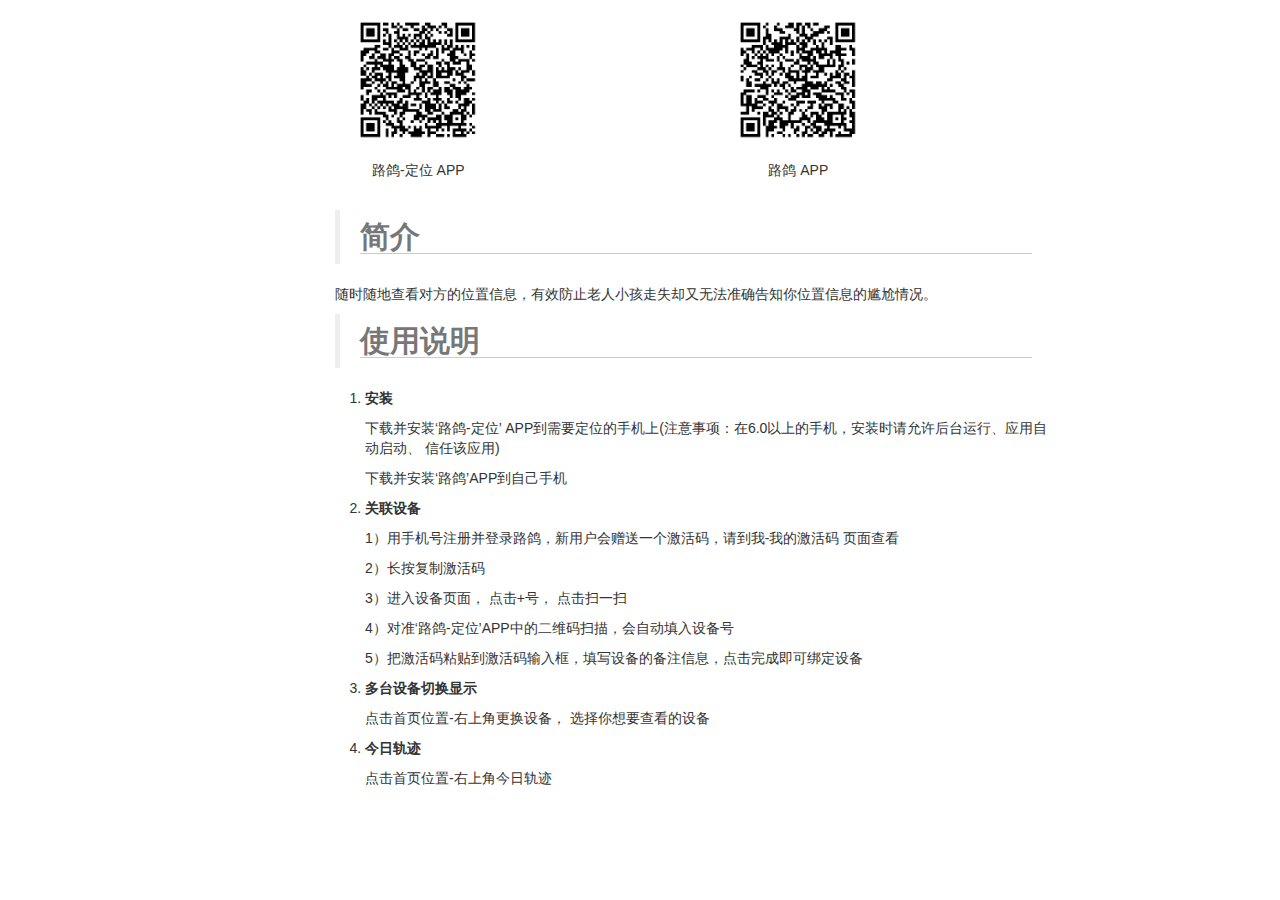
==== index.html @ 769b9c31 "路鸽说明文档 init" ====
<!DOCTYPE html>
<html>
	<head>
		<meta charset="utf-8" />
		<title></title>
		<link rel="stylesheet" href="css/index.css"/>
		<link rel="stylesheet" href="css/index-doc.css"/>
		<link rel="stylesheet" href="css/bootstrap.min.css" />
		<script type="text/javascript" src="js/bootstrap.min.js"></script>
		<script type="text/javascript" src="js/jquery-3.2.1.min.js"></script>
		
	</head>
	<body>
		<div class="col-md-offset-2 container" >
				<div id="qr1" class="col-md-4">
					<img src="img/qr_hservice.png" class="qr-img img-rounded img-responsive center-block">
					<p class="text-center" style="margin-top: 20px;">路鸽-定位 APP</p>
				</div>
			
				<div id="qr2" class="col-md-4">
					<img src="img/qr_honeysuper.png" class="qr-img img-rounded img-responsive center-block" >
					<p class="text-center" style="margin-top: 20px;">路鸽 APP</span>
					
				</div>
		</div>
		
		<div class="col-md-7 col-md-offset-3">
			<blockquote>
			<h2><strong>简介</strong></h2>
			</blockquote>
			<p>随时随地查看对方的位置信息，有效防止老人小孩走失却又无法准确告知你位置信息的尴尬情况。</p>
			<blockquote>
			<h2><strong>使用说明</strong></h2>
			</blockquote>
			<ol>
			<li>
			<p><strong>安装</strong></p>
			<p>下载并安装‘路鸽-定位’ APP到需要定位的手机上(注意事项：在6.0以上的手机，安装时请允许后台运行、应用自动启动、 信任该应用)</p>
			<p>下载并安装‘路鸽’APP到自己手机</p>
			</li>
			<li>
			<p><strong>关联设备</strong></p>
			<p>1）用手机号注册并登录路鸽，新用户会赠送一个激活码，请到我-我的激活码 页面查看</p>
			<p>2）长按复制激活码</p>
			<p>3）进入设备页面， 点击+号， 点击扫一扫</p>
			<p>4）对准‘路鸽-定位’APP中的二维码扫描，会自动填入设备号</p>
			<p>5）把激活码粘贴到激活码输入框，填写设备的备注信息，点击完成即可绑定设备</p>
			</li>
			<li>
			<p><strong>多台设备切换显示</strong></p>
			<p>点击首页位置-右上角更换设备， 选择你想要查看的设备</p>
			</li>
			<li>
			<p><strong>今日轨迹</strong></p>
			<p>点击首页位置-右上角今日轨迹</p>
			</li>
			</ol>
		</div>
	</body>
</html>
---- css/index.css ----
#qr1 {
	float: left;
	margin-top: 20px;
	margin-bottom: 20px;
}

#qr2 {
	float: left;
	margin-top: 20px;
	margin-bottom: 20px;
}

.qr-img {
	width: 120px;
	height: 120px;
}
---- css/index-doc.css ----
/* GitHub stylesheet for MarkdownPad (http://markdownpad.com) */
/* Author: Nicolas Hery - http://nicolashery.com */
/* Version: b13fe65ca28d2e568c6ed5d7f06581183df8f2ff */
/* Source: https://github.com/nicolahery/markdownpad-github */

/* RESET
=============================================================================*/


/* BODY
=============================================================================*/

body>*:first-child {
  margin-top: 0 !important;
}

body>*:last-child {
  margin-bottom: 0 !important;
}

/* BLOCKS
=============================================================================*/

p, blockquote, ul, ol, dl, table, pre {
  margin: 15px 0;
}

/* HEADERS
=============================================================================*/

h1, h2, h3, h4, h5, h6 {
  margin: 20px 0 10px;
  padding: 0;
  font-weight: bold;
  -webkit-font-smoothing: antialiased;
}

h1 tt, h1 code, h2 tt, h2 code, h3 tt, h3 code, h4 tt, h4 code, h5 tt, h5 code, h6 tt, h6 code {
  font-size: inherit;
}

h1 {
  font-size: 28px;
  color: #000;
}

h2 {
  font-size: 24px;
  border-bottom: 1px solid #ccc;
  color: #000;
}

h3 {
  font-size: 18px;
}

h4 {
  font-size: 16px;
}

h5 {
  font-size: 14px;
}

h6 {
  color: #777;
  font-size: 14px;
}

body>h2:first-child, body>h1:first-child, body>h1:first-child+h2, body>h3:first-child, body>h4:first-child, body>h5:first-child, body>h6:first-child {
  margin-top: 0;
  padding-top: 0;
}

a:first-child h1, a:first-child h2, a:first-child h3, a:first-child h4, a:first-child h5, a:first-child h6 {
  margin-top: 0;
  padding-top: 0;
}

h1+p, h2+p, h3+p, h4+p, h5+p, h6+p {
  margin-top: 10px;
}

/* LINKS
=============================================================================*/

a {
  color: #4183C4;
  text-decoration: none;
}

a:hover {
  text-decoration: underline;
}

/* LISTS
=============================================================================*/

ul, ol {
  padding-left: 30px;
}

ul li > :first-child, 
ol li > :first-child, 
ul li ul:first-of-type, 
ol li ol:first-of-type, 
ul li ol:first-of-type, 
ol li ul:first-of-type {
  margin-top: 0px;
}

ul ul, ul ol, ol ol, ol ul {
  margin-bottom: 0;
}

dl {
  padding: 0;
}

dl dt {
  font-size: 14px;
  font-weight: bold;
  font-style: italic;
  padding: 0;
  margin: 15px 0 5px;
}

dl dt:first-child {
  padding: 0;
}

dl dt>:first-child {
  margin-top: 0px;
}

dl dt>:last-child {
  margin-bottom: 0px;
}

dl dd {
  margin: 0 0 15px;
  padding: 0 15px;
}

dl dd>:first-child {
  margin-top: 0px;
}

dl dd>:last-child {
  margin-bottom: 0px;
}

/* CODE
=============================================================================*/

pre, code, tt {
  font-size: 12px;
  font-family: Consolas, "Liberation Mono", Courier, monospace;
}

code, tt {
  margin: 0 0px;
  padding: 0px 0px;
  white-space: nowrap;
  border: 1px solid #eaeaea;
  background-color: #f8f8f8;
  border-radius: 3px;
}

pre>code {
  margin: 0;
  padding: 0;
  white-space: pre;
  border: none;
  background: transparent;
}

pre {
  background-color: #f8f8f8;
  border: 1px solid #ccc;
  font-size: 13px;
  line-height: 19px;
  overflow: auto;
  padding: 6px 10px;
  border-radius: 3px;
}

pre code, pre tt {
  background-color: transparent;
  border: none;
}

kbd {
    -moz-border-bottom-colors: none;
    -moz-border-left-colors: none;
    -moz-border-right-colors: none;
    -moz-border-top-colors: none;
    background-color: #DDDDDD;
    background-image: linear-gradient(#F1F1F1, #DDDDDD);
    background-repeat: repeat-x;
    border-color: #DDDDDD #CCCCCC #CCCCCC #DDDDDD;
    border-image: none;
    border-radius: 2px 2px 2px 2px;
    border-style: solid;
    border-width: 1px;
    font-family: "Helvetica Neue",Helvetica,Arial,sans-serif;
    line-height: 10px;
    padding: 1px 4px;
}

/* QUOTES
=============================================================================*/

blockquote {
  border-left: 4px solid #DDD;
  padding: 0 15px;
  color: #777;
}

blockquote>:first-child {
  margin-top: 0px;
}

blockquote>:last-child {
  margin-bottom: 0px;
}

/* HORIZONTAL RULES
=============================================================================*/

hr {
  clear: both;
  margin: 15px 0;
  height: 0px;
  overflow: hidden;
  border: none;
  background: transparent;
  border-bottom: 4px solid #ddd;
  padding: 0;
}

/* TABLES
=============================================================================*/

table th {
  font-weight: bold;
}

table th, table td {
  border: 1px solid #ccc;
  padding: 6px 13px;
}

table tr {
  border-top: 1px solid #ccc;
  background-color: #fff;
}

table tr:nth-child(2n) {
  background-color: #f8f8f8;
}

/* IMAGES
=============================================================================*/

img {
  max-width: 100%
}
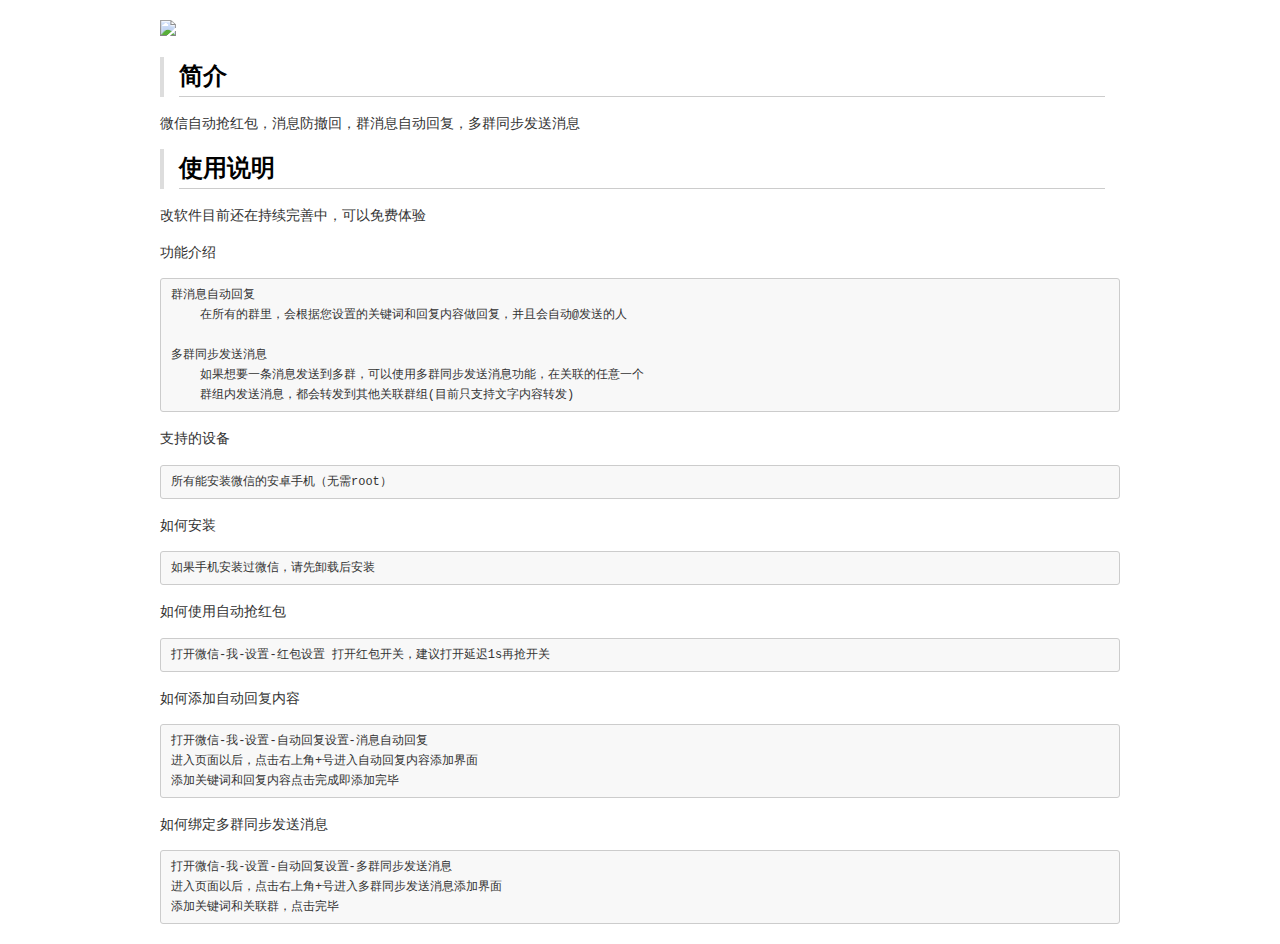
==== commit 10e29ab8: "wechat" ====
--- a/index.html
+++ b/index.html
@@ -1,60 +1,339 @@
 <!DOCTYPE html>
 <html>
-	<head>
-		<meta charset="utf-8" />
-		<title></title>
-		<link rel="stylesheet" href="css/index.css"/>
-		<link rel="stylesheet" href="css/index-doc.css"/>
-		<link rel="stylesheet" href="css/bootstrap.min.css" />
-		<script type="text/javascript" src="js/bootstrap.min.js"></script>
-		<script type="text/javascript" src="js/jquery-3.2.1.min.js"></script>
-		
-	</head>
-	<body>
-		<div class="col-md-offset-2 container" >
-				<div id="qr1" class="col-md-4">
-					<img src="img/qr_hservice.png" class="qr-img img-rounded img-responsive center-block">
-					<p class="text-center" style="margin-top: 20px;">路鸽-定位 APP</p>
-				</div>
-			
-				<div id="qr2" class="col-md-4">
-					<img src="img/qr_honeysuper.png" class="qr-img img-rounded img-responsive center-block" >
-					<p class="text-center" style="margin-top: 20px;">路鸽 APP</span>
-					
-				</div>
-		</div>
-		
-		<div class="col-md-7 col-md-offset-3">
-			<blockquote>
-			<h2><strong>简介</strong></h2>
-			</blockquote>
-			<p>随时随地查看对方的位置信息，有效防止老人小孩走失却又无法准确告知你位置信息的尴尬情况。</p>
-			<blockquote>
-			<h2><strong>使用说明</strong></h2>
-			</blockquote>
-			<ol>
-			<li>
-			<p><strong>安装</strong></p>
-			<p>下载并安装‘路鸽-定位’ APP到需要定位的手机上(注意事项：在6.0以上的手机，安装时请允许后台运行、应用自动启动、 信任该应用)</p>
-			<p>下载并安装‘路鸽’APP到自己手机</p>
-			</li>
-			<li>
-			<p><strong>关联设备</strong></p>
-			<p>1）用手机号注册并登录路鸽，新用户会赠送一个激活码，请到我-我的激活码 页面查看</p>
-			<p>2）长按复制激活码</p>
-			<p>3）进入设备页面， 点击+号， 点击扫一扫</p>
-			<p>4）对准‘路鸽-定位’APP中的二维码扫描，会自动填入设备号</p>
-			<p>5）把激活码粘贴到激活码输入框，填写设备的备注信息，点击完成即可绑定设备</p>
-			</li>
-			<li>
-			<p><strong>多台设备切换显示</strong></p>
-			<p>点击首页位置-右上角更换设备， 选择你想要查看的设备</p>
-			</li>
-			<li>
-			<p><strong>今日轨迹</strong></p>
-			<p>点击首页位置-右上角今日轨迹</p>
-			</li>
-			</ol>
-		</div>
-	</body>
+<head>
+<title>wechat</title>
+<meta http-equiv="Content-Type" content="text/html; charset=utf-8" />
+<style type="text/css">
+/* GitHub stylesheet for MarkdownPad (http://markdownpad.com) */
+/* Author: Nicolas Hery - http://nicolashery.com */
+/* Version: b13fe65ca28d2e568c6ed5d7f06581183df8f2ff */
+/* Source: https://github.com/nicolahery/markdownpad-github */
+
+/* RESET
+=============================================================================*/
+
+html, body, div, span, applet, object, iframe, h1, h2, h3, h4, h5, h6, p, blockquote, pre, a, abbr, acronym, address, big, cite, code, del, dfn, em, img, ins, kbd, q, s, samp, small, strike, strong, sub, sup, tt, var, b, u, i, center, dl, dt, dd, ol, ul, li, fieldset, form, label, legend, table, caption, tbody, tfoot, thead, tr, th, td, article, aside, canvas, details, embed, figure, figcaption, footer, header, hgroup, menu, nav, output, ruby, section, summary, time, mark, audio, video {
+  margin: 0;
+  padding: 0;
+  border: 0;
+}
+
+/* BODY
+=============================================================================*/
+
+body {
+  font-family: Helvetica, arial, freesans, clean, sans-serif;
+  font-size: 14px;
+  line-height: 1.6;
+  color: #333;
+  background-color: #fff;
+  padding: 20px;
+  max-width: 960px;
+  margin: 0 auto;
+}
+
+body>*:first-child {
+  margin-top: 0 !important;
+}
+
+body>*:last-child {
+  margin-bottom: 0 !important;
+}
+
+/* BLOCKS
+=============================================================================*/
+
+p, blockquote, ul, ol, dl, table, pre {
+  margin: 15px 0;
+}
+
+/* HEADERS
+=============================================================================*/
+
+h1, h2, h3, h4, h5, h6 {
+  margin: 20px 0 10px;
+  padding: 0;
+  font-weight: bold;
+  -webkit-font-smoothing: antialiased;
+}
+
+h1 tt, h1 code, h2 tt, h2 code, h3 tt, h3 code, h4 tt, h4 code, h5 tt, h5 code, h6 tt, h6 code {
+  font-size: inherit;
+}
+
+h1 {
+  font-size: 28px;
+  color: #000;
+}
+
+h2 {
+  font-size: 24px;
+  border-bottom: 1px solid #ccc;
+  color: #000;
+}
+
+h3 {
+  font-size: 18px;
+}
+
+h4 {
+  font-size: 16px;
+}
+
+h5 {
+  font-size: 14px;
+}
+
+h6 {
+  color: #777;
+  font-size: 14px;
+}
+
+body>h2:first-child, body>h1:first-child, body>h1:first-child+h2, body>h3:first-child, body>h4:first-child, body>h5:first-child, body>h6:first-child {
+  margin-top: 0;
+  padding-top: 0;
+}
+
+a:first-child h1, a:first-child h2, a:first-child h3, a:first-child h4, a:first-child h5, a:first-child h6 {
+  margin-top: 0;
+  padding-top: 0;
+}
+
+h1+p, h2+p, h3+p, h4+p, h5+p, h6+p {
+  margin-top: 10px;
+}
+
+/* LINKS
+=============================================================================*/
+
+a {
+  color: #4183C4;
+  text-decoration: none;
+}
+
+a:hover {
+  text-decoration: underline;
+}
+
+/* LISTS
+=============================================================================*/
+
+ul, ol {
+  padding-left: 30px;
+}
+
+ul li > :first-child, 
+ol li > :first-child, 
+ul li ul:first-of-type, 
+ol li ol:first-of-type, 
+ul li ol:first-of-type, 
+ol li ul:first-of-type {
+  margin-top: 0px;
+}
+
+ul ul, ul ol, ol ol, ol ul {
+  margin-bottom: 0;
+}
+
+dl {
+  padding: 0;
+}
+
+dl dt {
+  font-size: 14px;
+  font-weight: bold;
+  font-style: italic;
+  padding: 0;
+  margin: 15px 0 5px;
+}
+
+dl dt:first-child {
+  padding: 0;
+}
+
+dl dt>:first-child {
+  margin-top: 0px;
+}
+
+dl dt>:last-child {
+  margin-bottom: 0px;
+}
+
+dl dd {
+  margin: 0 0 15px;
+  padding: 0 15px;
+}
+
+dl dd>:first-child {
+  margin-top: 0px;
+}
+
+dl dd>:last-child {
+  margin-bottom: 0px;
+}
+
+/* CODE
+=============================================================================*/
+
+pre, code, tt {
+  font-size: 12px;
+  font-family: Consolas, "Liberation Mono", Courier, monospace;
+}
+
+code, tt {
+  margin: 0 0px;
+  padding: 0px 0px;
+  white-space: nowrap;
+  border: 1px solid #eaeaea;
+  background-color: #f8f8f8;
+  border-radius: 3px;
+}
+
+pre>code {
+  margin: 0;
+  padding: 0;
+  white-space: pre;
+  border: none;
+  background: transparent;
+}
+
+pre {
+  background-color: #f8f8f8;
+  border: 1px solid #ccc;
+  font-size: 13px;
+  line-height: 19px;
+  overflow: auto;
+  padding: 6px 10px;
+  border-radius: 3px;
+}
+
+pre code, pre tt {
+  background-color: transparent;
+  border: none;
+}
+
+kbd {
+    -moz-border-bottom-colors: none;
+    -moz-border-left-colors: none;
+    -moz-border-right-colors: none;
+    -moz-border-top-colors: none;
+    background-color: #DDDDDD;
+    background-image: linear-gradient(#F1F1F1, #DDDDDD);
+    background-repeat: repeat-x;
+    border-color: #DDDDDD #CCCCCC #CCCCCC #DDDDDD;
+    border-image: none;
+    border-radius: 2px 2px 2px 2px;
+    border-style: solid;
+    border-width: 1px;
+    font-family: "Helvetica Neue",Helvetica,Arial,sans-serif;
+    line-height: 10px;
+    padding: 1px 4px;
+}
+
+/* QUOTES
+=============================================================================*/
+
+blockquote {
+  border-left: 4px solid #DDD;
+  padding: 0 15px;
+  color: #777;
+}
+
+blockquote>:first-child {
+  margin-top: 0px;
+}
+
+blockquote>:last-child {
+  margin-bottom: 0px;
+}
+
+/* HORIZONTAL RULES
+=============================================================================*/
+
+hr {
+  clear: both;
+  margin: 15px 0;
+  height: 0px;
+  overflow: hidden;
+  border: none;
+  background: transparent;
+  border-bottom: 4px solid #ddd;
+  padding: 0;
+}
+
+/* TABLES
+=============================================================================*/
+
+table th {
+  font-weight: bold;
+}
+
+table th, table td {
+  border: 1px solid #ccc;
+  padding: 6px 13px;
+}
+
+table tr {
+  border-top: 1px solid #ccc;
+  background-color: #fff;
+}
+
+table tr:nth-child(2n) {
+  background-color: #f8f8f8;
+}
+
+/* IMAGES
+=============================================================================*/
+
+img {
+  max-width: 100%
+}
+</style>
+</head>
+<body>
+<p><img src="wechat" /></p>
+<blockquote>
+<h2>简介</h2>
+</blockquote>
+<p>微信自动抢红包，消息防撤回，群消息自动回复，多群同步发送消息</p>
+<blockquote>
+<h2>使用说明</h2>
+</blockquote>
+<p>改软件目前还在持续完善中，可以免费体验</p>
+<p>功能介绍</p>
+<pre><code>群消息自动回复
+    在所有的群里，会根据您设置的关键词和回复内容做回复，并且会自动@发送的人
+
+多群同步发送消息
+    如果想要一条消息发送到多群，可以使用多群同步发送消息功能，在关联的任意一个
+    群组内发送消息，都会转发到其他关联群组(目前只支持文字内容转发)
+</code></pre>
+
+<p>支持的设备</p>
+<pre><code>所有能安装微信的安卓手机（无需root）
+</code></pre>
+
+<p>如何安装</p>
+<pre><code>如果手机安装过微信，请先卸载后安装
+</code></pre>
+
+<p>如何使用自动抢红包</p>
+<pre><code>打开微信-我-设置-红包设置 打开红包开关，建议打开延迟1s再抢开关
+</code></pre>
+
+<p>如何添加自动回复内容</p>
+<pre><code>打开微信-我-设置-自动回复设置-消息自动回复  
+进入页面以后，点击右上角+号进入自动回复内容添加界面
+添加关键词和回复内容点击完成即添加完毕
+</code></pre>
+
+<p>如何绑定多群同步发送消息</p>
+<pre><code>打开微信-我-设置-自动回复设置-多群同步发送消息
+进入页面以后，点击右上角+号进入多群同步发送消息添加界面
+添加关键词和关联群，点击完毕
+</code></pre>
+
+
+</body>
 </html>
+<!-- This document was created with MarkdownPad, the Markdown editor for Windows (http://markdownpad.com) -->
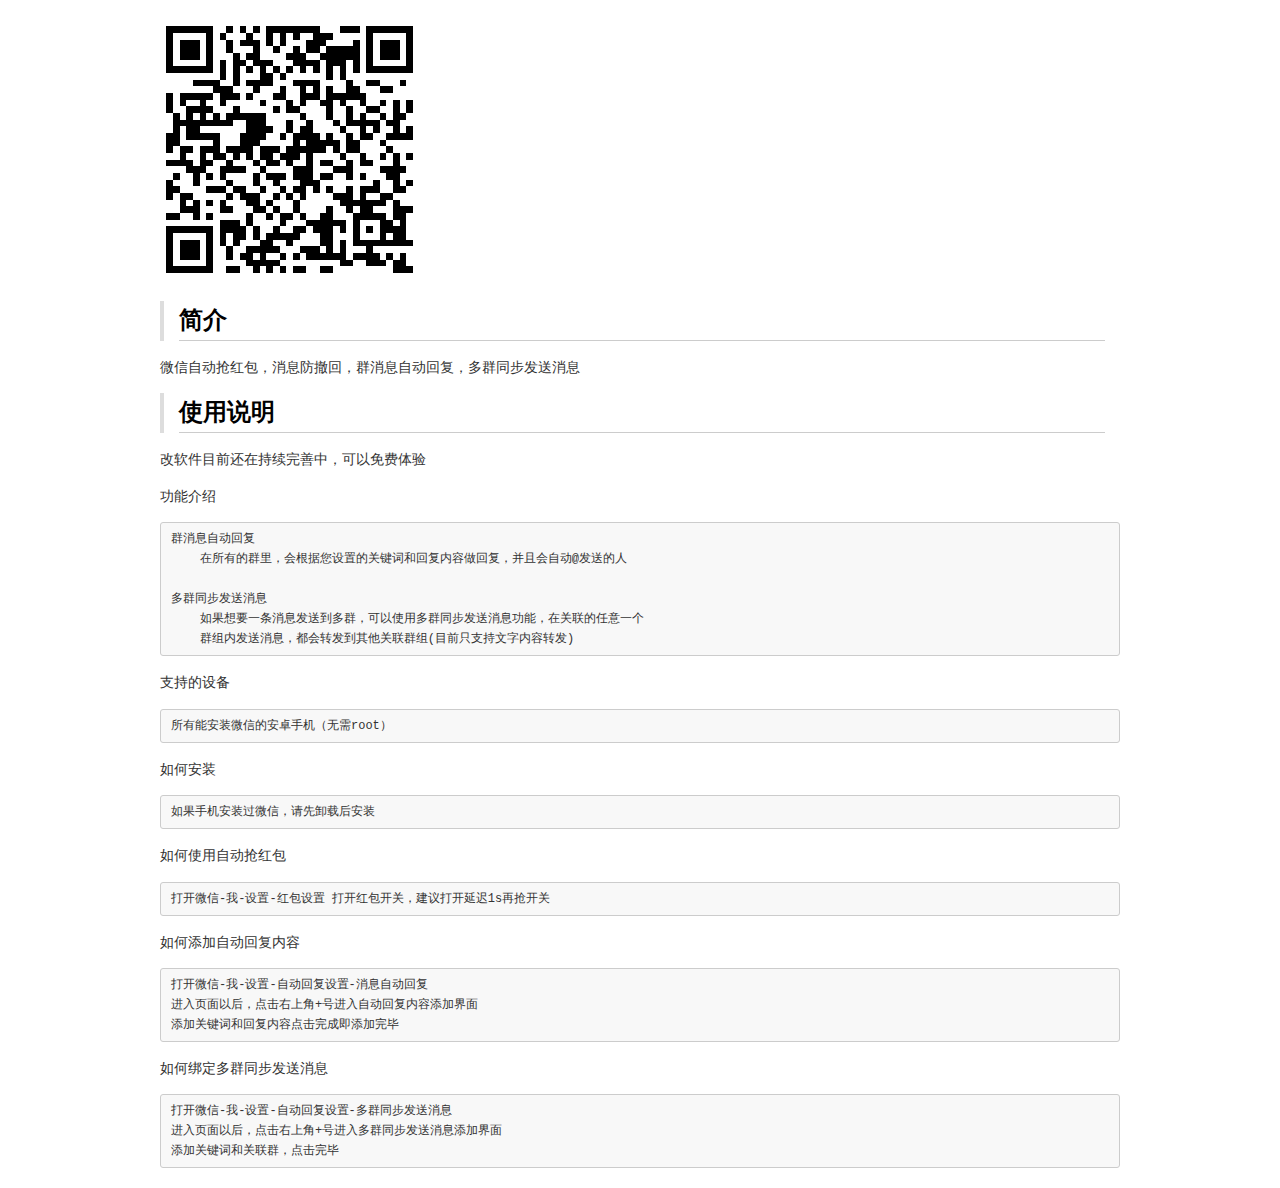
==== commit b72d9cc3: "bug" ====
--- a/index.html
+++ b/index.html
@@ -291,7 +291,7 @@
 </style>
 </head>
 <body>
-<p><img src="wechat" /></p>
+<p><img src="img/wechat.png" /></p>
 <blockquote>
 <h2>简介</h2>
 </blockquote>
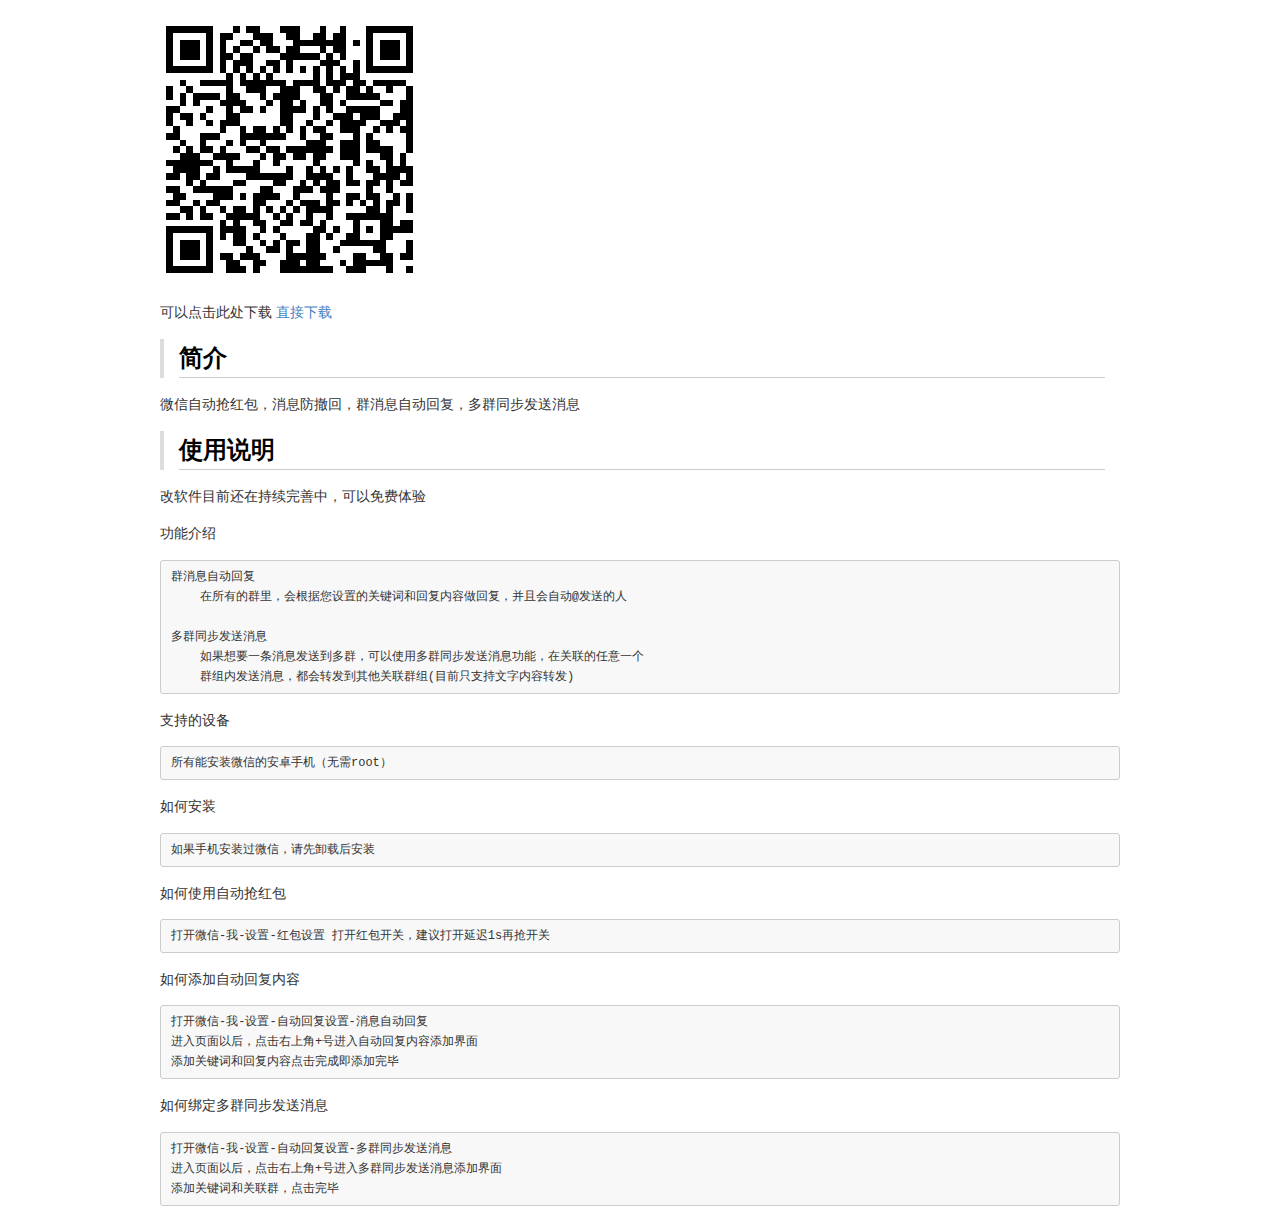
==== commit eff36fcd: "change name" ====
--- a/index.html
+++ b/index.html
@@ -1,7 +1,7 @@
 <!DOCTYPE html>
 <html>
 <head>
-<title>wechat</title>
+<title>微信免root自动抢红包，消息防撤回，群消息自动回复，多群同步发送消息</title>
 <meta http-equiv="Content-Type" content="text/html; charset=utf-8" />
 <style type="text/css">
 /* GitHub stylesheet for MarkdownPad (http://markdownpad.com) */
@@ -291,7 +291,8 @@
 </style>
 </head>
 <body>
-<p><img src="img/wechat.png" /></p>
+<p><img src="img/wxfz.png" /></p>
+<p>可以点击此处下载 <a href="http://otd7rbhxn.bkt.clouddn.com/wxfz.apk" download="wxfz.apk">直接下载</a></p>
 <blockquote>
 <h2>简介</h2>
 </blockquote>
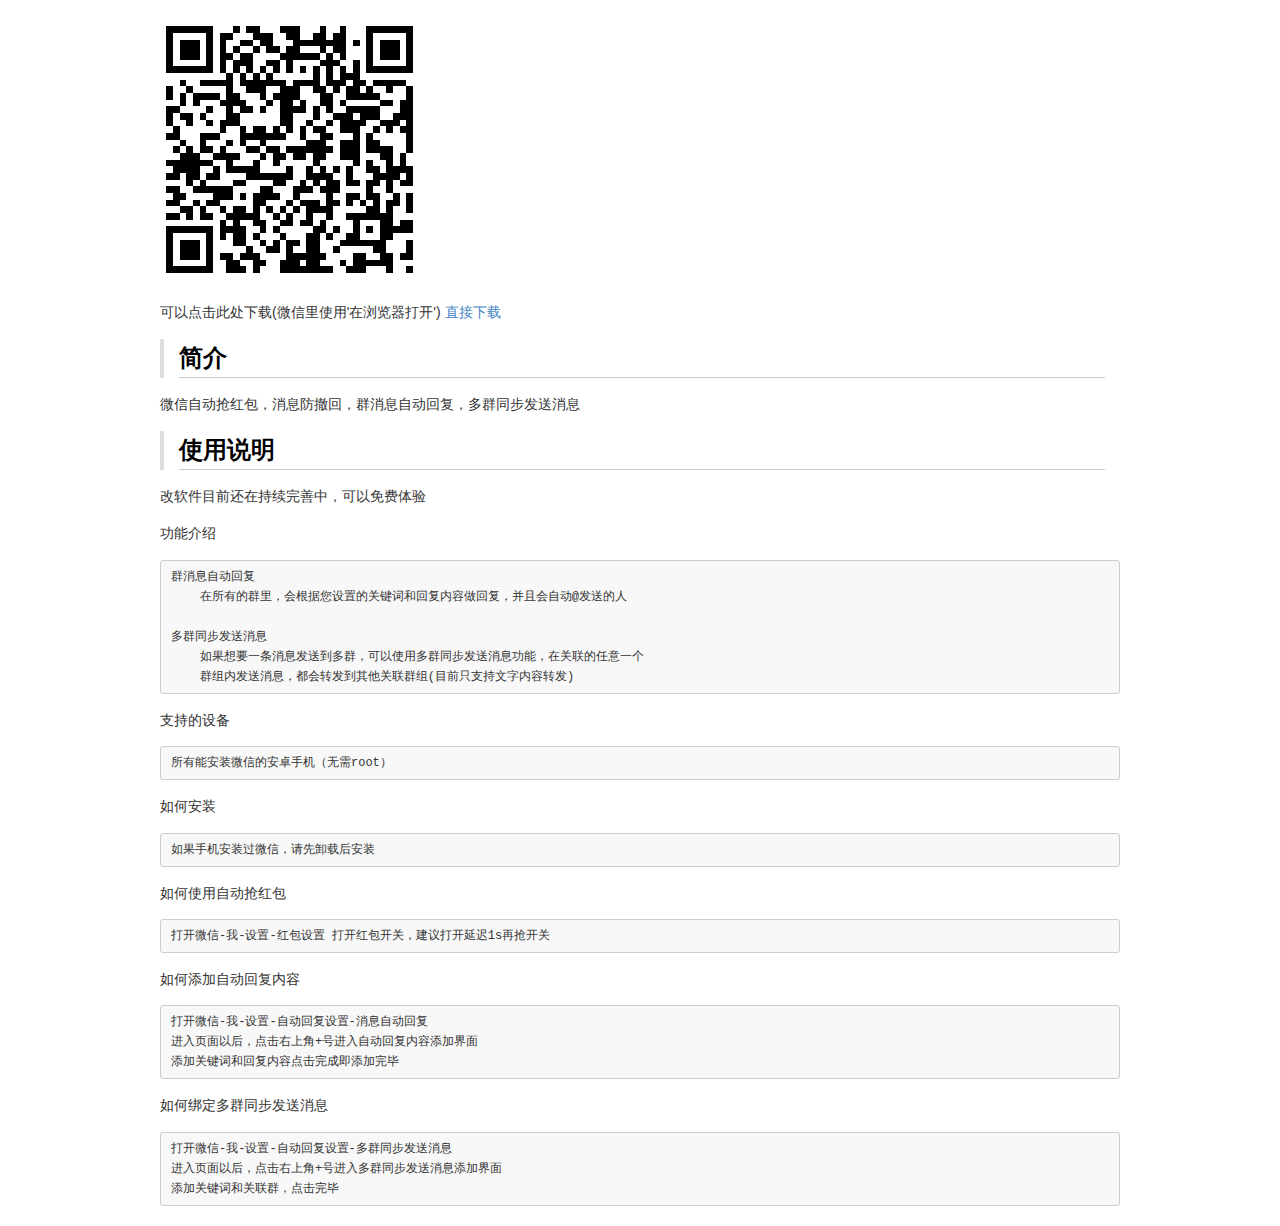
==== commit 603b7beb: "change content" ====
--- a/index.html
+++ b/index.html
@@ -292,7 +292,7 @@
 </head>
 <body>
 <p><img src="img/wxfz.png" /></p>
-<p>可以点击此处下载 <a href="http://otd7rbhxn.bkt.clouddn.com/wxfz.apk" download="wxfz.apk">直接下载</a></p>
+<p>可以点击此处下载(微信里使用'在浏览器打开') <a href="http://otd7rbhxn.bkt.clouddn.com/wxfz.apk" download="wxfz.apk">直接下载</a></p>
 <blockquote>
 <h2>简介</h2>
 </blockquote>
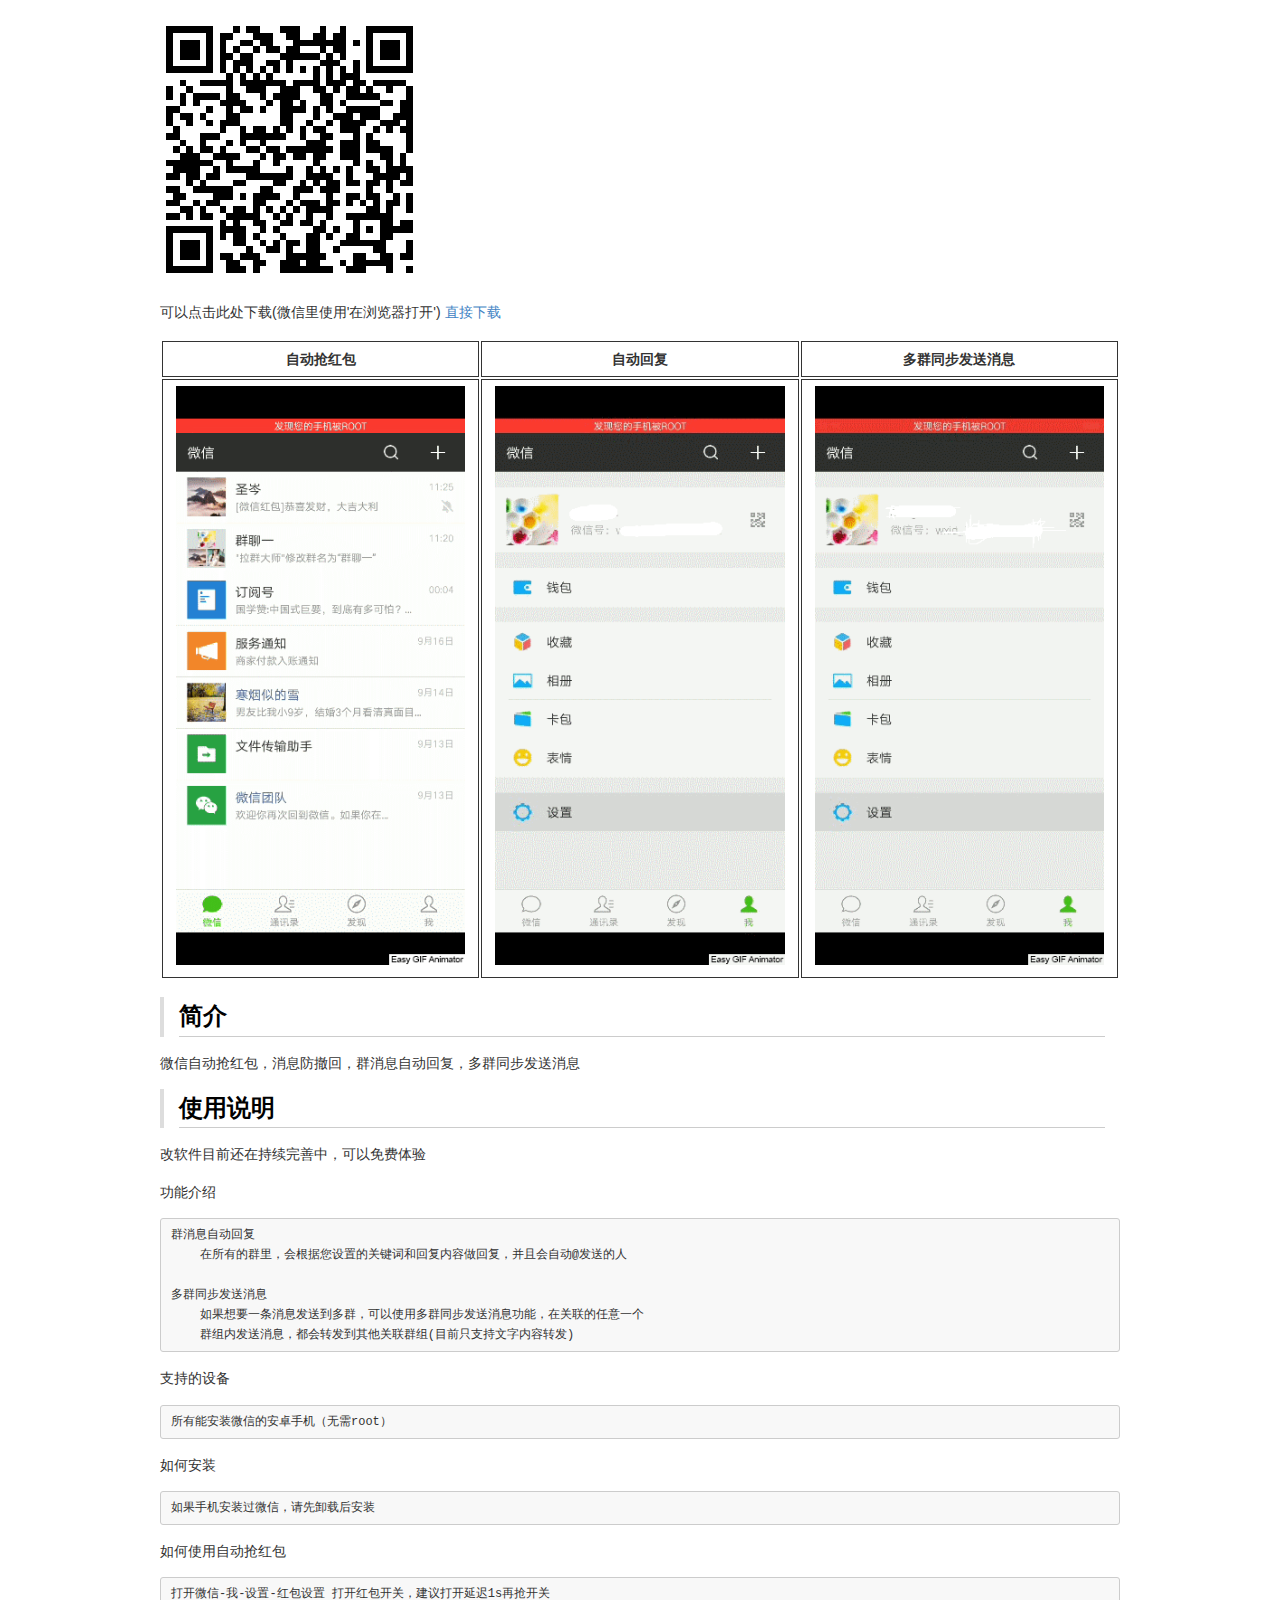
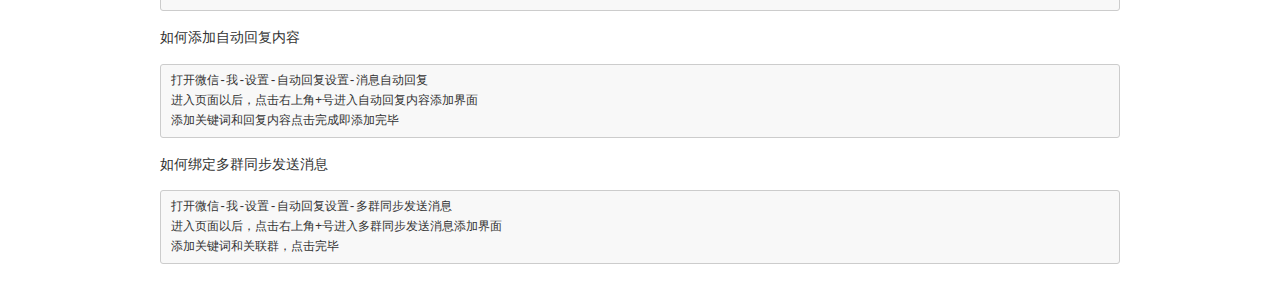
==== commit 334b5af0: "加入动画" ====
--- a/index.html
+++ b/index.html
@@ -293,6 +293,26 @@
 <body>
 <p><img src="img/wxfz.png" /></p>
 <p>可以点击此处下载(微信里使用'在浏览器打开') <a href="http://otd7rbhxn.bkt.clouddn.com/wxfz.apk" download="wxfz.apk">直接下载</a></p>
+
+<table>
+<thead>
+<tr>
+<th style="border:1px solid;">自动抢红包</th>
+<th style="border:1px solid;">自动回复</th>
+<th style="border:1px solid;">多群同步发送消息</th>
+</tr>
+</thead>
+<tbody>
+<tr>
+<td style="border:1px solid;"><img src="img/luckmoney.gif" style="max-width: 100%; cursor: pointer; width: 353px; height: auto;" alt="device-2018-06-12-220825.gif" class="div_message_boxShadow"></td>
+<td style="border:1px solid;"><img src="img/autoreply.gif" style="max-width: 100%; cursor: pointer; width: 353px; height: auto;" alt="device-2018-06-12-221655.png" class="div_message_boxShadow"></td>
+<td style="border:1px solid;"><img src="img/syncgroupmsg.gif" style="max-width: 100%; cursor: pointer; width: 353px; height: auto;" alt="device-2018-06-12-221655.png" class="div_message_boxShadow"></td>
+</tr>
+<tr>
+</tr>
+</tbody>
+</table>
+
 <blockquote>
 <h2>简介</h2>
 </blockquote>
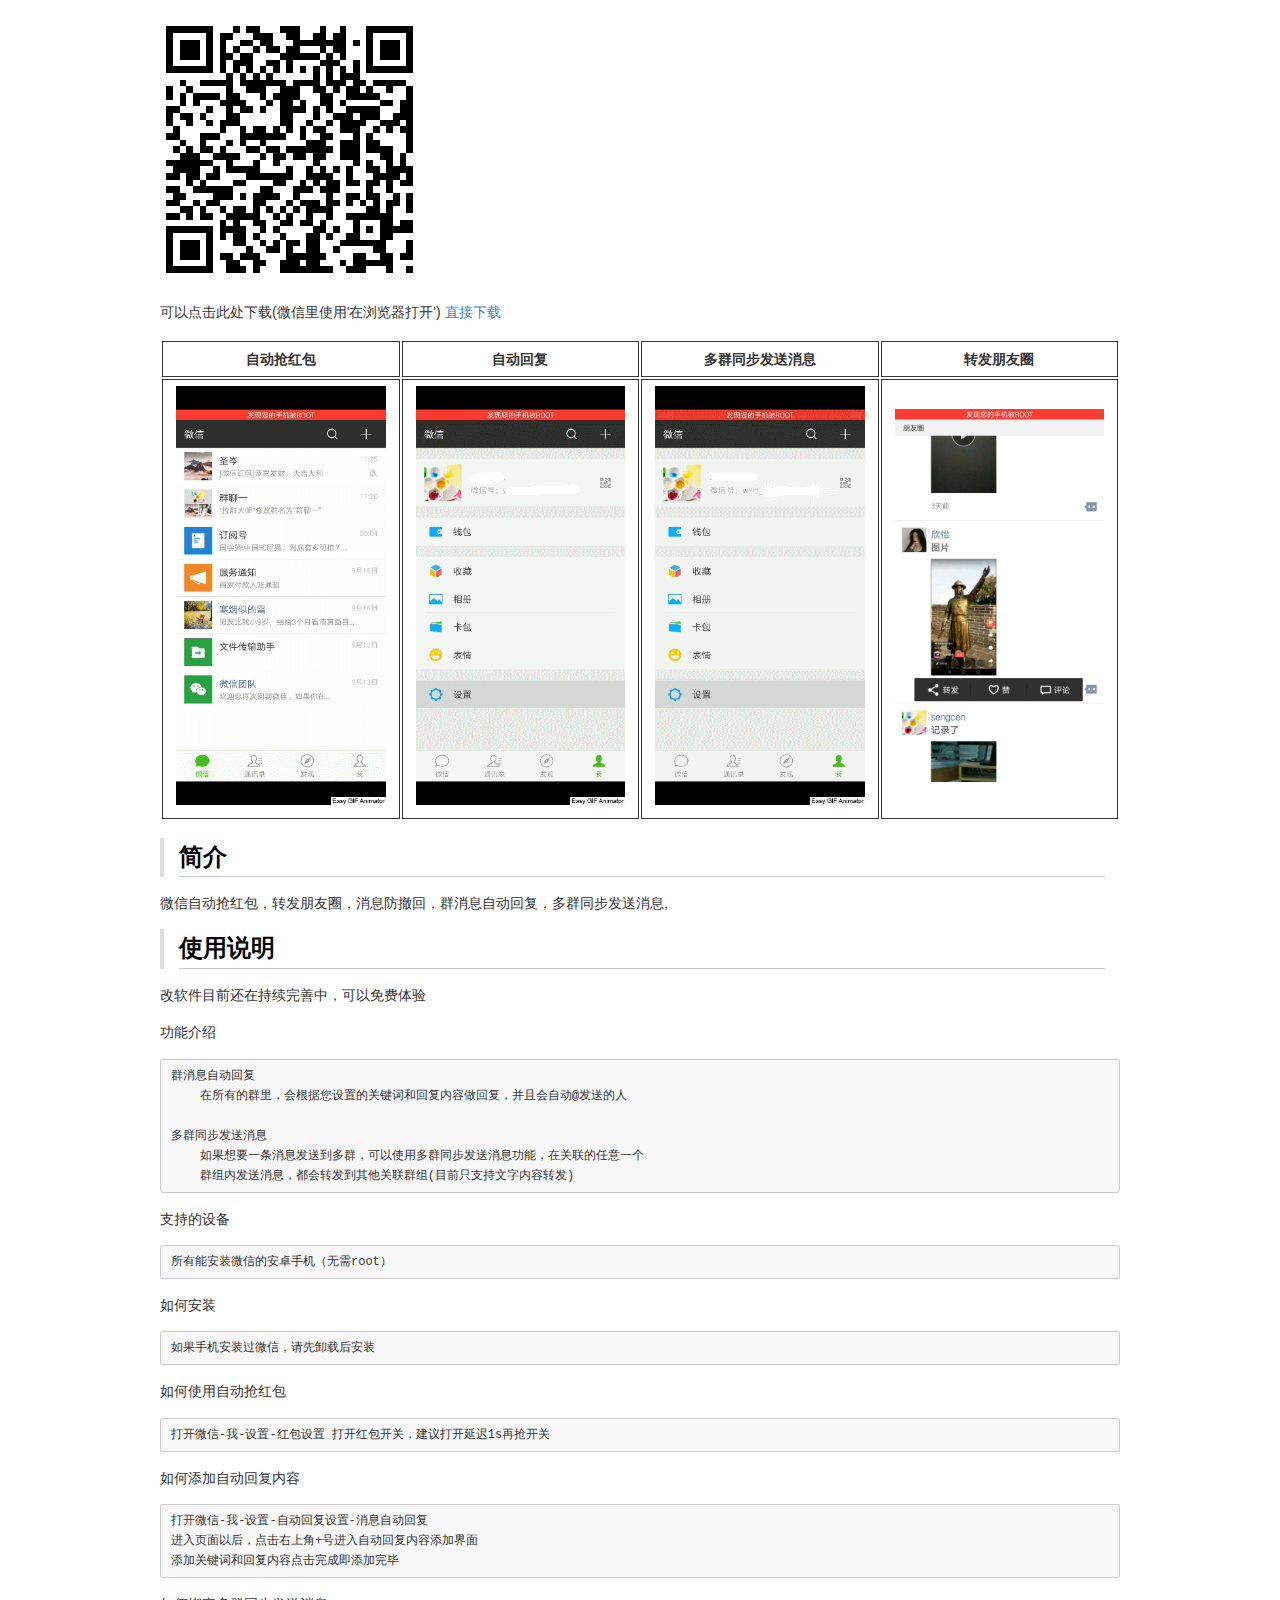
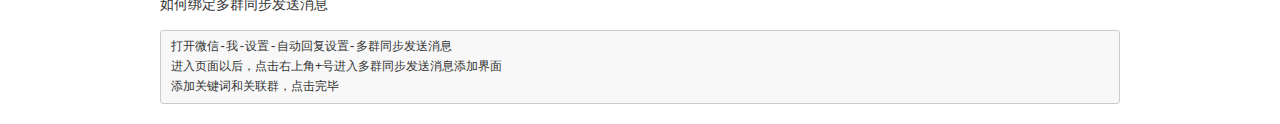
==== commit 960398d7: "添加朋友圈转发功能" ====
--- a/index.html
+++ b/index.html
@@ -300,6 +300,7 @@
 <th style="border:1px solid;">自动抢红包</th>
 <th style="border:1px solid;">自动回复</th>
 <th style="border:1px solid;">多群同步发送消息</th>
+<th style="border:1px solid;">转发朋友圈</th>
 </tr>
 </thead>
 <tbody>
@@ -307,6 +308,7 @@
 <td style="border:1px solid;"><img src="img/luckmoney.gif" style="max-width: 100%; cursor: pointer; width: 353px; height: auto;" alt="device-2018-06-12-220825.gif" class="div_message_boxShadow"></td>
 <td style="border:1px solid;"><img src="img/autoreply.gif" style="max-width: 100%; cursor: pointer; width: 353px; height: auto;" alt="device-2018-06-12-221655.png" class="div_message_boxShadow"></td>
 <td style="border:1px solid;"><img src="img/syncgroupmsg.gif" style="max-width: 100%; cursor: pointer; width: 353px; height: auto;" alt="device-2018-06-12-221655.png" class="div_message_boxShadow"></td>
+<td style="border:1px solid;"><img src="img/sns.jpg" style="max-width: 100%; cursor: pointer; width: 353px; height: auto;" alt="device-2018-06-12-221655.png" class="div_message_boxShadow"></td>
 </tr>
 <tr>
 </tr>
@@ -316,7 +318,7 @@
 <blockquote>
 <h2>简介</h2>
 </blockquote>
-<p>微信自动抢红包，消息防撤回，群消息自动回复，多群同步发送消息</p>
+<p>微信自动抢红包，转发朋友圈，消息防撤回，群消息自动回复，多群同步发送消息,</p>
 <blockquote>
 <h2>使用说明</h2>
 </blockquote>
